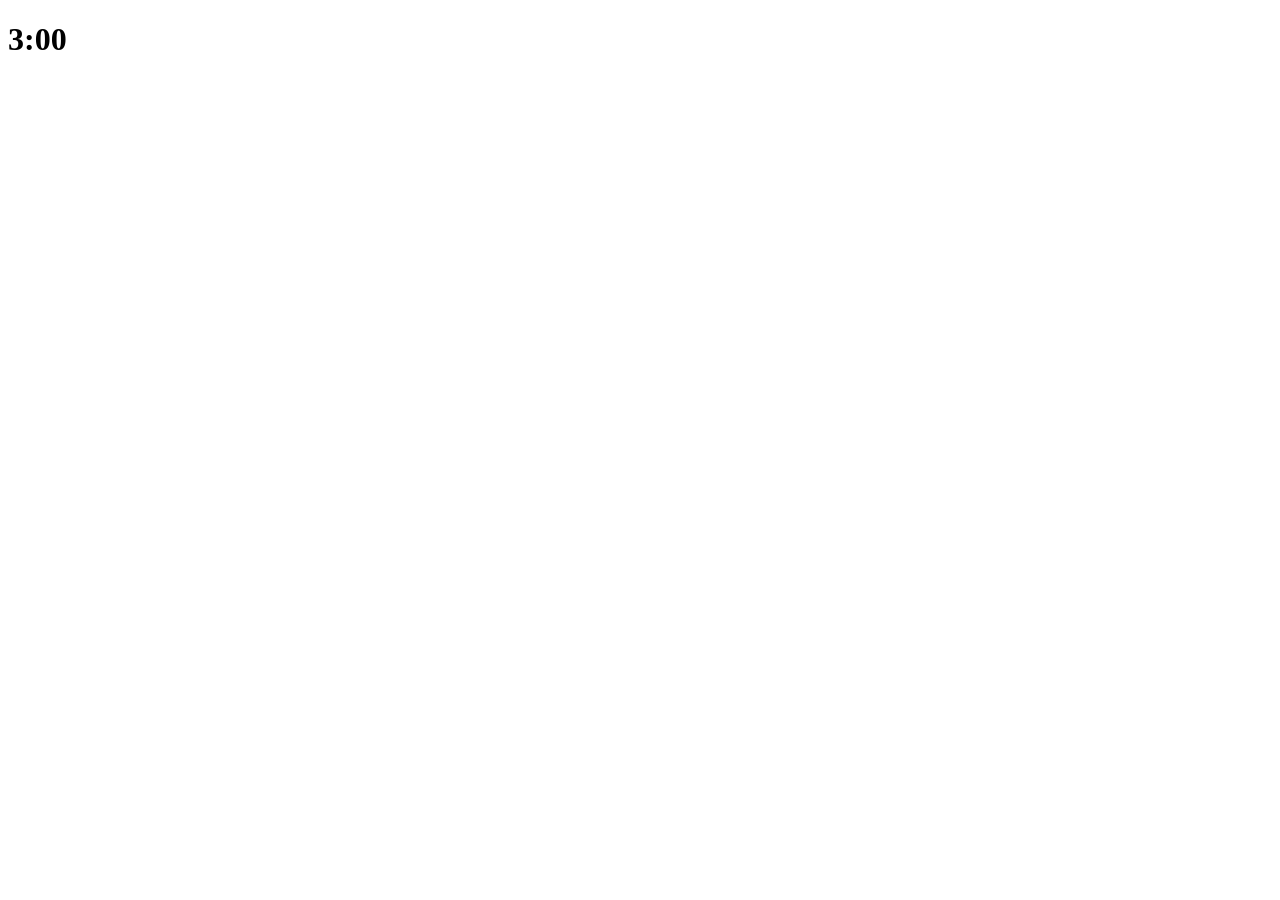
==== FencingTracker.Api/wwwroot/index.html @ 6a92a72c "Added html boilerplate and visible timer header. TODO build and style referee screen UI." ====
<!DOCTYPE html>
<html lang="en">
<head>
	<meta charset="UTF-8" />
	<meta name="viewport" content="width=device-width, initial-scale=1.0" />
	<title>Fencing Bout</title>
</head>

<body>
	<div id="app">
		<h1 id="timer">3:00</h1>
	</div>
</body>
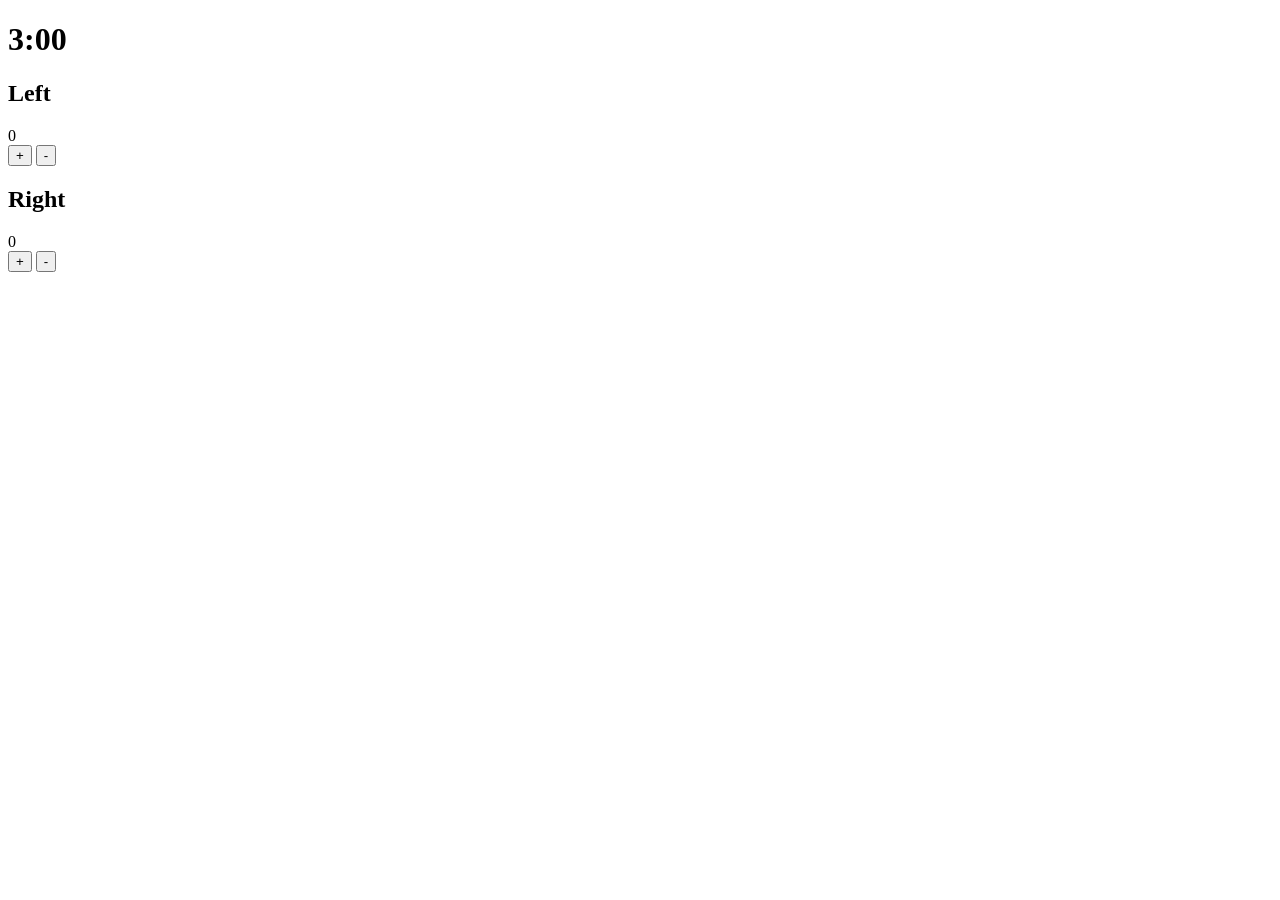
==== commit 72a7210c: "Added buttons for referee UI. Non-functional for now." ====
--- a/FencingTracker.Api/wwwroot/index.html
+++ b/FencingTracker.Api/wwwroot/index.html
@@ -4,10 +4,29 @@
 	<meta charset="UTF-8" />
 	<meta name="viewport" content="width=device-width, initial-scale=1.0" />
 	<title>Fencing Bout</title>
+	<link href="css/style.css" rel="stylesheet">
 </head>
 
 <body>
 	<div id="app">
 		<h1 id="timer">3:00</h1>
+
+		<div class="scores">
+			<div class="side">
+				<h2 id="leftName">Left</h2>
+				<div class="score" id="leftScore">0</div>
+				<button type="button" onclick="changeScore('left', 1)">+</button>
+				<button type="button" onclick="changeScore('left', -1)">-</button>
+			</div>
+
+			<div class="side">
+				<h2 id="rightName">Right</h2>
+				<div class="score" id="rightScore">0</div>
+				<button type="button" onclick="changeScore('right', 1)">+</button>
+				<button type="button" onclick="changeScore('right', -1)">-</button>
+			</div>
+			
+		</div>
 	</div>
 </body>
+
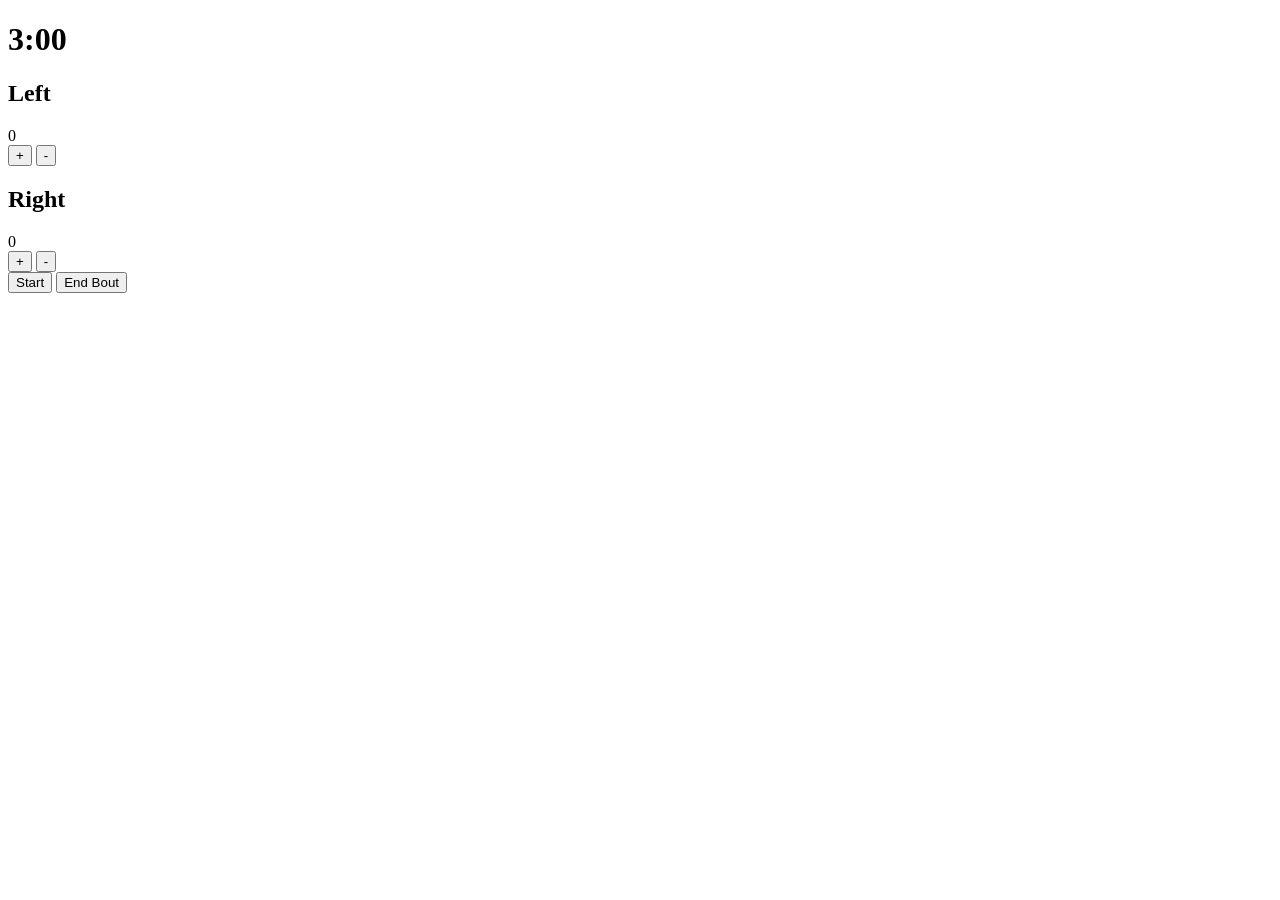
==== commit 5101b195: "Finished basic html for referee ui. Added code in app.js to create bout, render screen and update ti" ====
--- a/FencingTracker.Api/wwwroot/index.html
+++ b/FencingTracker.Api/wwwroot/index.html
@@ -25,8 +25,13 @@
 				<button type="button" onclick="changeScore('right', 1)">+</button>
 				<button type="button" onclick="changeScore('right', -1)">-</button>
 			</div>
-			
 		</div>
+
+		<button type="button" id="startStop" onclick="toggleTimer()">Start</button>
+		<button type="button" id="endBout" onclick="endBout()">End Bout</button>
+
 	</div>
+	
+	<script src="app.js"></script>
 </body>
-
+</html>
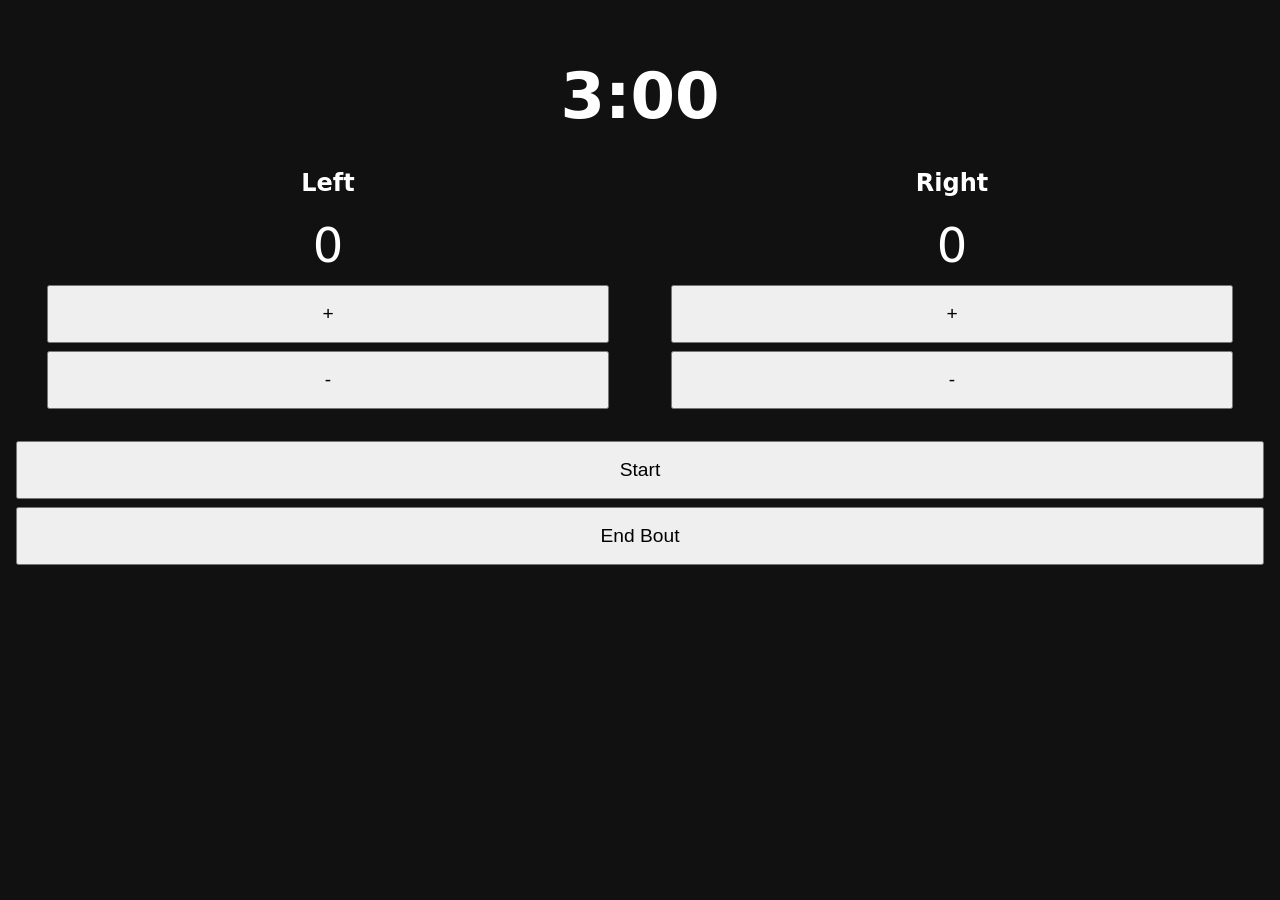
==== commit 38753682: "Added stylesheet, looks a bit incomplete but will fix in a later feat." ====
--- a/FencingTracker.Api/wwwroot/index.html
+++ b/FencingTracker.Api/wwwroot/index.html
@@ -4,7 +4,7 @@
 	<meta charset="UTF-8" />
 	<meta name="viewport" content="width=device-width, initial-scale=1.0" />
 	<title>Fencing Bout</title>
-	<link href="css/style.css" rel="stylesheet">
+	<link href="style.css" rel="stylesheet">
 </head>
 
 <body>
--- a/FencingTracker.Api/wwwroot/style.css
+++ b/FencingTracker.Api/wwwroot/style.css
@@ -0,0 +1,38 @@
+body {
+	font-family: system-ui, sans-serif;
+	background: #111;
+	color: white;
+	margin: 0;
+}
+
+#app {
+	padding: 1rem;
+	text-align: center;
+}
+
+#timer {
+	font-size: 4rem;
+	margin-bottom: 1rem;
+}
+
+.scores {
+	display: flex;
+	justify-content: space-around;
+	margin-bottom: 1.5rem;
+}
+
+.score {
+	font-size: 3rem;
+	margin: 0.5rem 0;
+}
+
+.side {
+	width: 45%;
+}
+
+button {
+	width: 100%;
+	padding: 1rem;
+	margin: 0.25rem 0;
+	font-size: 1.2rem;
+}
